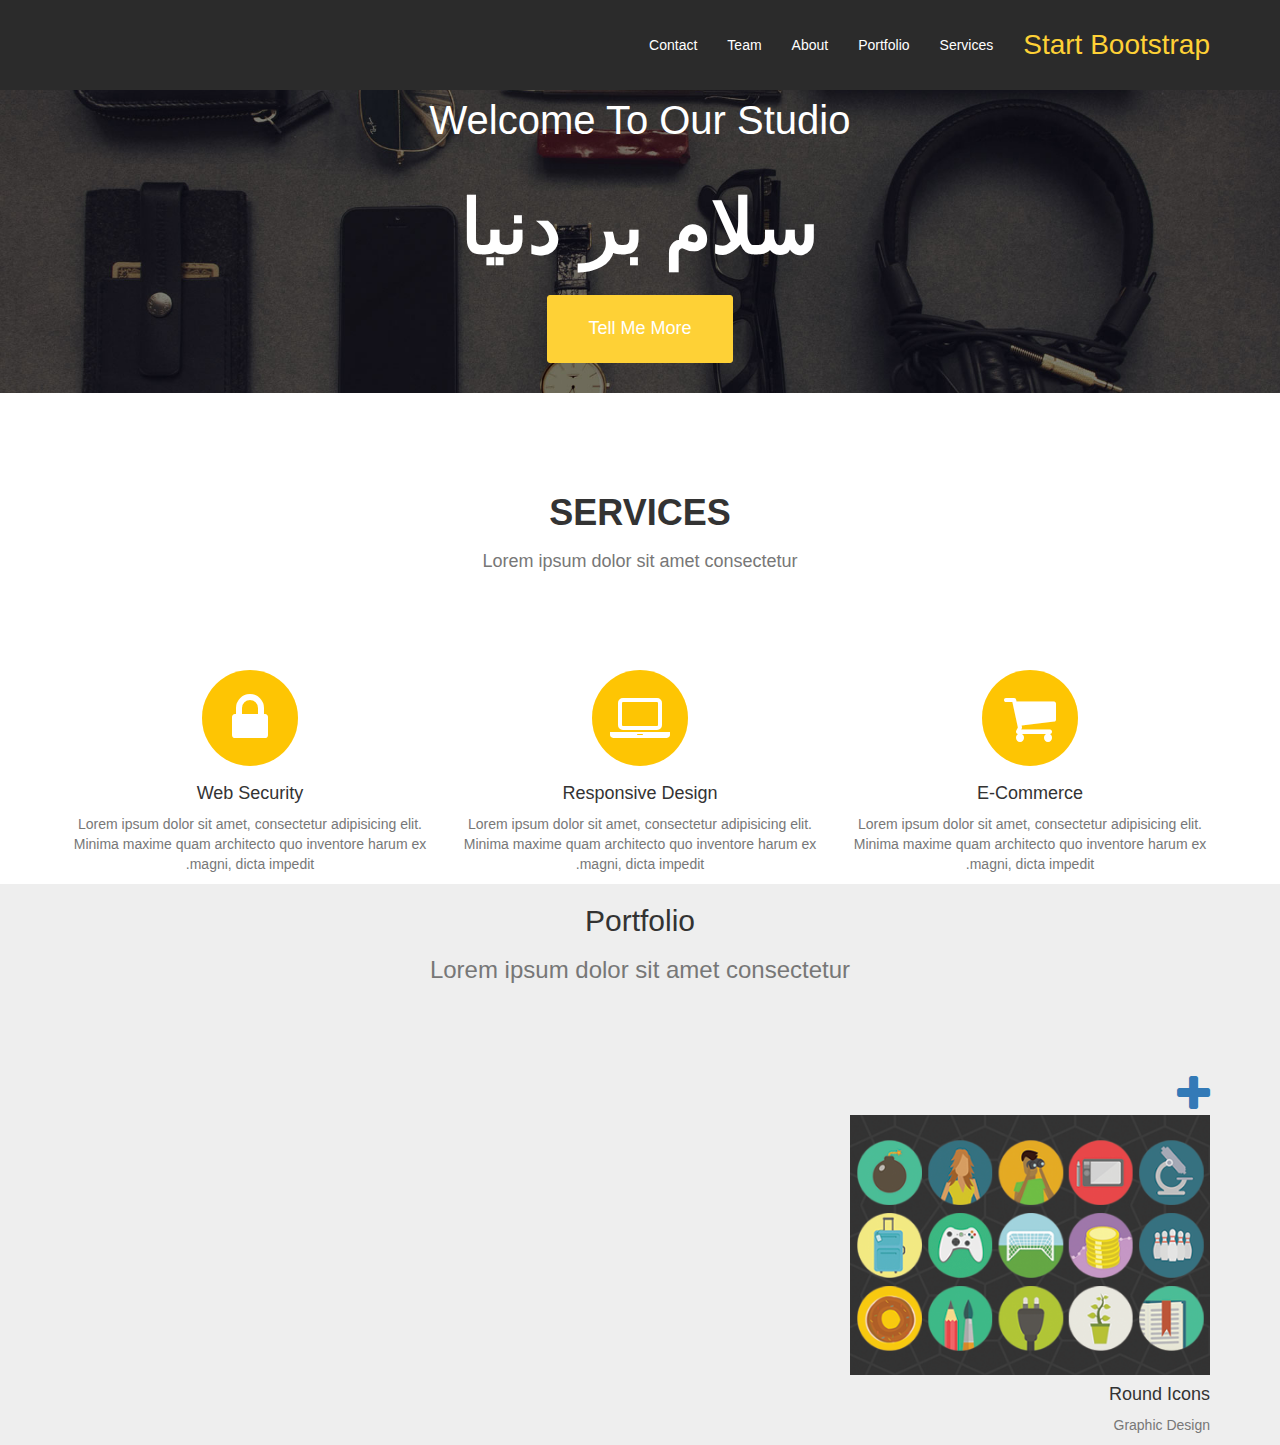
==== project1/index.html @ 4c7b7416 "last commit" ====
<!DOCTYPE html>
<html lang="fa" dir="rtl">
<head>
    <meta charset="utf-8">
    <meta http-equiv="X-UA-Compatible" content="IE=edge">
    <meta name="viewport" content="width=device-width, initial-scale=1">
    <!-- The above 3 meta tags *must* come first in the head; any other head content must come *after* these tags -->
    <title>agency</title>

    <!-- Bootstrap -->
    <link href="css/bootstrap.min.css" rel="stylesheet">
    <link href="css/bootstrap-rtl.css" rel="stylesheet">

    <!--icon-->
    <link href="vendor/font-awesome-4.6.3/css/font-awesome.css" rel="stylesheet" type="text/css">
    <link href="style.css" rel="stylesheet">
    <!-- HTML5 shim and Respond.js for IE8 support of HTML5 elements and media queries -->
    <!-- WARNING: Respond.js doesn't work if you view the page via file:// -->
    <!--[if lt IE 9]>
    <script src="https://oss.maxcdn.com/html5shiv/3.7.2/html5shiv.min.js"></script>
    <script src="https://oss.maxcdn.com/respond/1.4.2/respond.min.js"></script>
    <![endif]-->
</head>
<body id="page-top" class="index">
<!--navigation-->
<nav id="main-nav" class="navbar navbar-default  navbar-custum navbar-fixed-top ">
    <div class="container">
        <!-- Brand and toggle get grouped for better mobile display -->
        <div class="navbar-header page-scroll">
            <button type="button" class="navbar-toggle collapsed" data-toggle="collapse"
                    data-target="#bs-example-navbar-collapse-1" aria-expanded="false">
                <span class="sr-only">Toggle navigation</span>
                Menu <i class="fa fa-bars"></i>
            </button>
            <a class="navbar-brand page-scroll" href="#">Start Bootstrap</a>
        </div>

        <!-- Collect the nav links, forms, and other content for toggling -->
        <div class="collapse navbar-collapse" id="bs-example-navbar-collapse-1">
            <ul class="nav navbar-nav  ">
                <li class="hidden">
                    <a href="#page-top"></a>
                </li>

                <li>
                    <a class="page-scroll" href="#services">Services</a>
                </li>
                <li>
                    <a class="page-scroll" href="#portfolio">Portfolio</a>
                </li>
                <li>
                    <a class="page-scroll" href="#about">About</a>
                </li>
                <li>
                    <a class="page-scroll" href="#team">Team</a>
                </li>
                <li>
                    <a class="page-scroll" href="#contact">Contact</a>
                </li>

            </ul>


        </div><!-- /.navbar-collapse -->
    </div><!-- /.container-fluid -->
</nav>
<!--header-->
<header>
    <div class="container">
        <div class="intro-text">
            <div class="intro-lead-in">Welcome To Our Studio</div>
            <div class="intro-heading">سلام بر دنیا</div>
            <a href="#services" class="page-scroll btn btn-xl">Tell Me More</a>
        </div>
    </div>
</header>
<!-- services sections-->
<section id="services">
    <div class="container">
        <div class="row">
            <div class="col-lg-12 col-md-12 col-sm-12 col-xs-12 text-center">
                <h1 class="section-heaading">Services</h1>
                <h4 class="section-subheading text-muted">Lorem ipsum dolor sit amet consectetur</h4>
            </div>
        </div><!--rrow-->
        <div class="row text-center">
            <div class="col-lg-4 col-md-4 col-sm-12 col-xs-12"> <span class="fa-stack fa-4x">
                        <i class="fa fa-circle fa-stack-2x text-primary"></i>
                        <i class="fa fa-shopping-cart fa-stack-1x fa-inverse"></i>
                    </span>
                <h4 class="service-heading">E-Commerce</h4>
                <p class="text-muted">Lorem ipsum dolor sit amet, consectetur adipisicing elit. Minima maxime quam architecto quo inventore harum ex magni, dicta impedit.</p>
            </div>
            <div class="col-lg-4 col-md-4 col-sm-12 col-xs-12">
                <span class="fa-stack fa-4x">
                    <i class="fa fa-circle fa-stack-2x text-primary"></i>
                    <i class="fa fa-laptop fa-stack-1x fa-inverse"></i>
                </span>
                <h4 class="service-heading">Responsive Design</h4>
                <p class="text-muted">Lorem ipsum dolor sit amet, consectetur adipisicing elit. Minima maxime quam architecto quo inventore harum ex magni, dicta impedit.</p>
            </div>
            <div class="col-lg-4 col-md-4 col-sm-12 col-xs-12">
                <span class="fa-stack fa-4x">
                    <i class="fa fa-circle fa-stack-2x text-primary"></i>
                    <i class="fa fa-lock  fa-stack-1x fa-inverse"></i>
                </span>
                <h4 class="service-heading">Web Security</h4>
                <p class="text-muted">Lorem ipsum dolor sit amet, consectetur adipisicing elit. Minima maxime quam architecto quo inventore harum ex magni, dicta impedit.</p>
            </div>
        </div>
        </div>
        </div>
    </div>
</section>
<!--Portfolio Grid Section-->
<section id="portfolio" class="bg-light-gray">
    <div class="container">
        <div class="row" >
            <div class="col-lg-12 text-center">
                <h2 class="section-heading">Portfolio</h2>
                <h3 class="section-subheading text-muted">Lorem ipsum dolor sit amet consectetur</h3>
            </div>
        </div>
        <div class="row">
            <div class="col-lg-4 col-md-4  col-sm-6 portfolio-item">
                <a href="#portfolioModal1" class="portfolio-link" data-toggle="modal">
                    <div class="portfolio-hover">
                        <div class="portfolio-hover-content">
                            <i class="fa fa-plus fa-3x"></i>
                        </div>
                    </div>
                    <img src="images/portfolio/roundicons.png" class="img-responsive" alt="">
                </a>
                <div class="portfolio-caption">
                    <h4>Round Icons</h4>
                    <p class="text-muted">Graphic Design</p>
                </div>
            </div>
            <div class="col-lg-4 col-md-4"></div>
            <div class="col-lg-4 col-md-4"></div>
        </div>
    </div>
</section>
<!-- jQuery (necessary for Bootstrap's JavaScript plugins) -->
<script src="js/jquery-1.11.1.min.js"></script>
<!-- Include all compiled plugins (below), or include individual files as needed -->
<script src="js/bootstrap.min.js"></script>
</body>
</html>
---- project1/style.css ----
body{

    color: #333;
    background-color: #fff;
    overflow-x: hidden;
}
header{
    text-align: center;
color: white;
    background-image: url("images/header-bg.jpg");
    background-repeat: no-repeat;
    background-attachment: scroll;
    background-position: center center;
    text-align: center;

    background-size: cover;
}
header .intro-text .intro-heading {
    font-family: Montserrat,"Helvetica Neue",Helvetica,Arial,sans-serif;
    text-transform: uppercase;
    font-weight: 700;
    font-size: 75px;
    line-height: 75px;
   margin-top: 50px;
}
.container {
    padding-right: 15px;
    padding-left: 15px;
    margin-right: auto;
    margin-left: auto;
}
.navbar-custum {

   background-color: #2b2b2b ;
    padding: 20px 0;
    transition: padding .3s;
    border: none;

}
.intro-lead-in{
    font-size: 40px;
    line-height:40px !important;
    margin-top: 100px;
}
.navbar-brand{
    border-color: transparent;
    box-sizing: border-box;
    color: rgb(254, 209, 54)!important ;
    font-size: 28px;
    height: 50px;
    line-height: 20px;
    margin-right: 15px;
    outline-color: rgb(254, 209, 54) !important;
    padding: 15px;
text-decoration: none;
text-decoration-color:  rgb(254, 209, 54)!important;}
.navbar-default .navbar-nav  li  a {
    color: white;
}
.btn-xl:hover{
    color: #fff !important;
    background-color: #fec503 !important;
    border-color: #f6bf01;
}
.btn-xl {
    color: #fff;
    background-color: #fed136;
    border-color: #fed136;
    border-radius: 3px;
    font-size: 18px;
    padding:20px 40px;
    margin-top: 30px;
    margin-bottom: 30px;
}
.navbar-default .navbar-nav  li  :hover{
    color:  #fec503 !important;
}
.section-heaading{
    margin-top: 100px;
    margin-bottom: 20px;
    text-transform: uppercase;
    font-weight: bold;
}
.section-subheading{
    margin-bottom:90px;

}
.text-primary {
    color:  #fec503 !important; ;
}
/*portofilo*/
.bg-light-gray {
    background-color: #eeeeee;
}
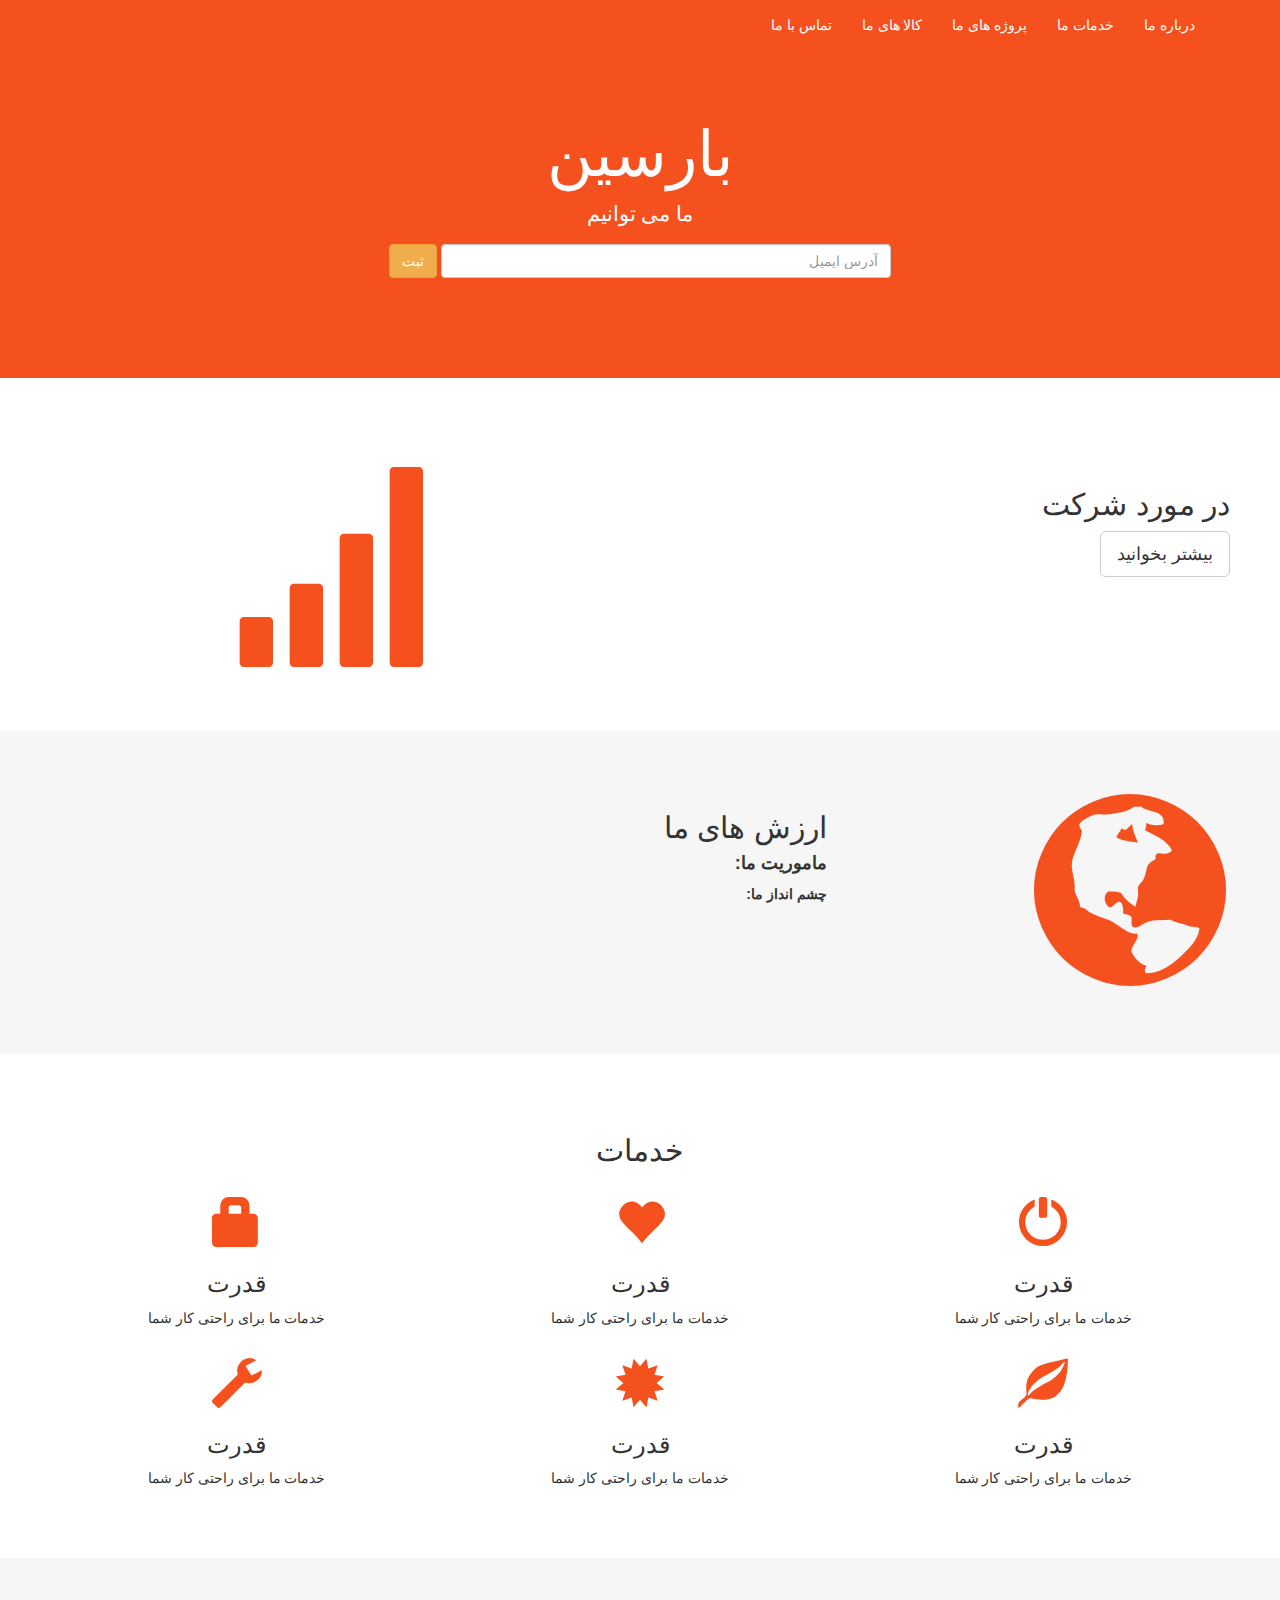
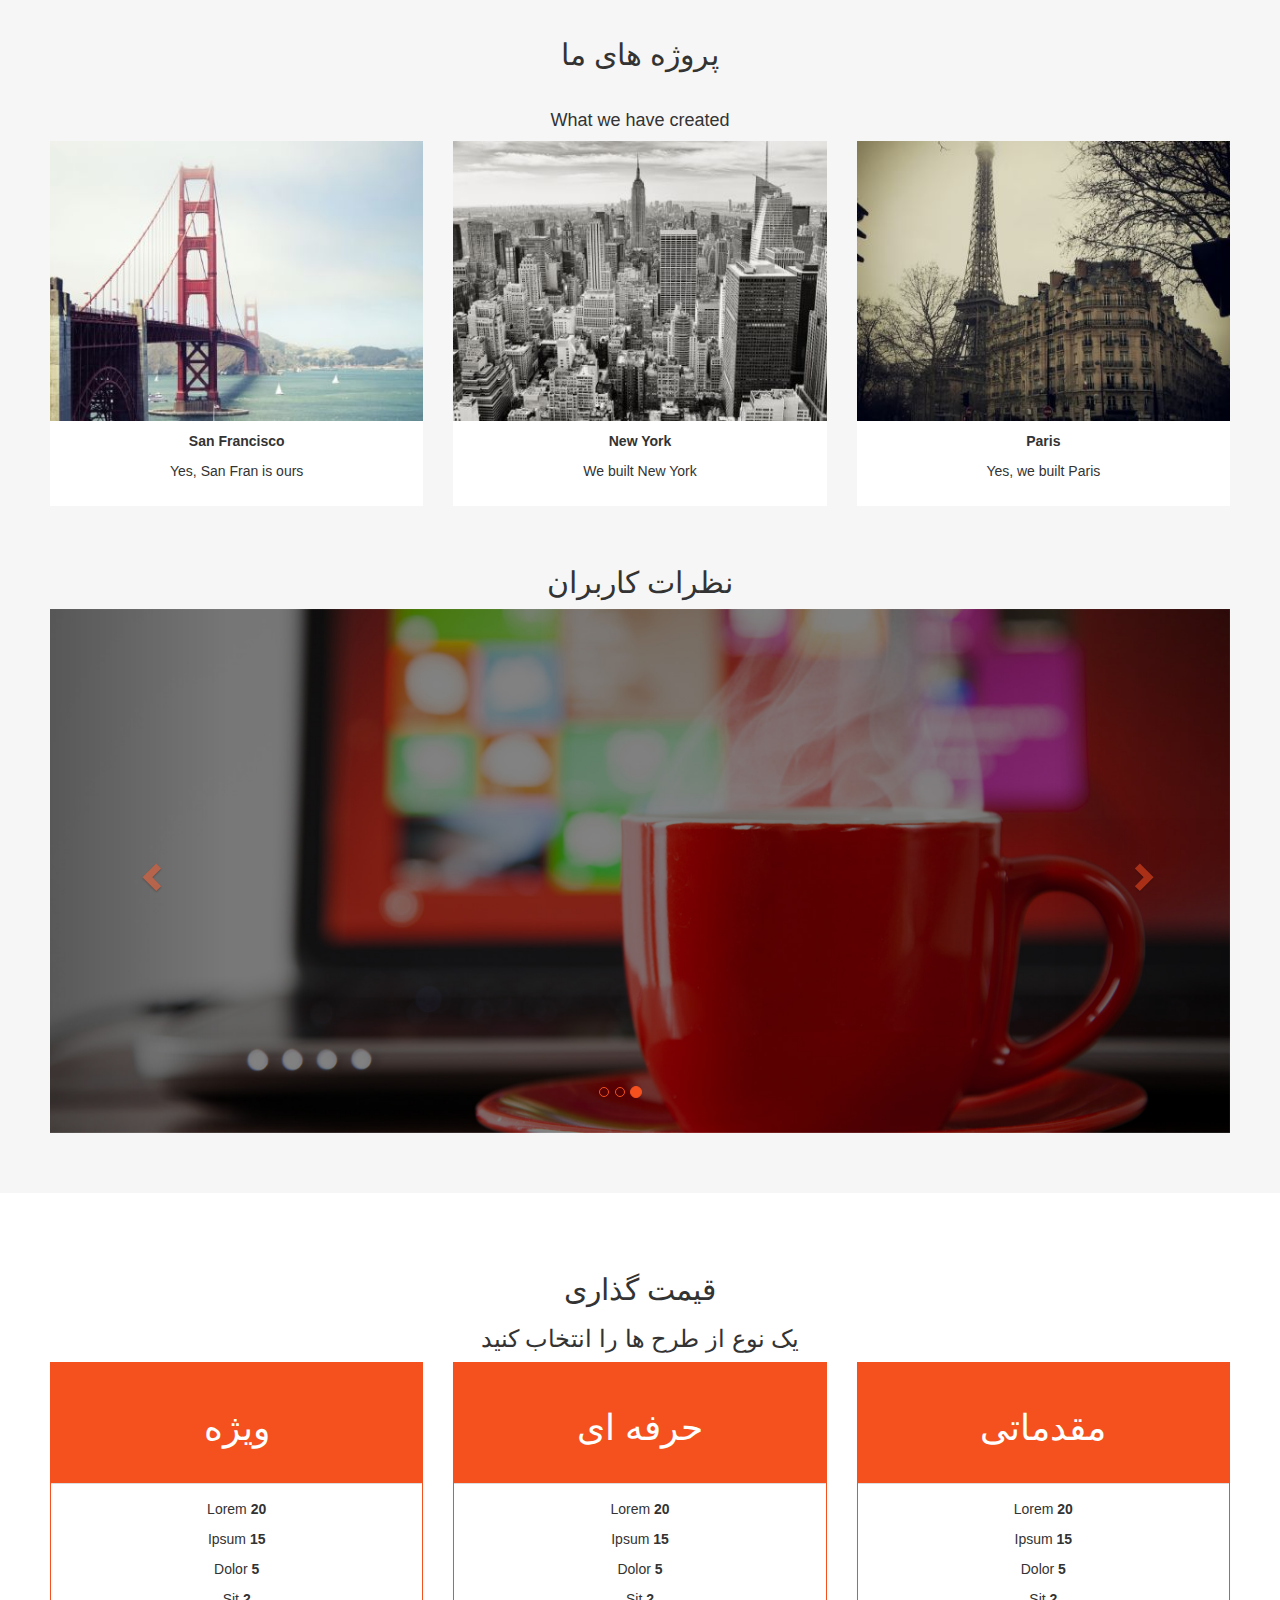
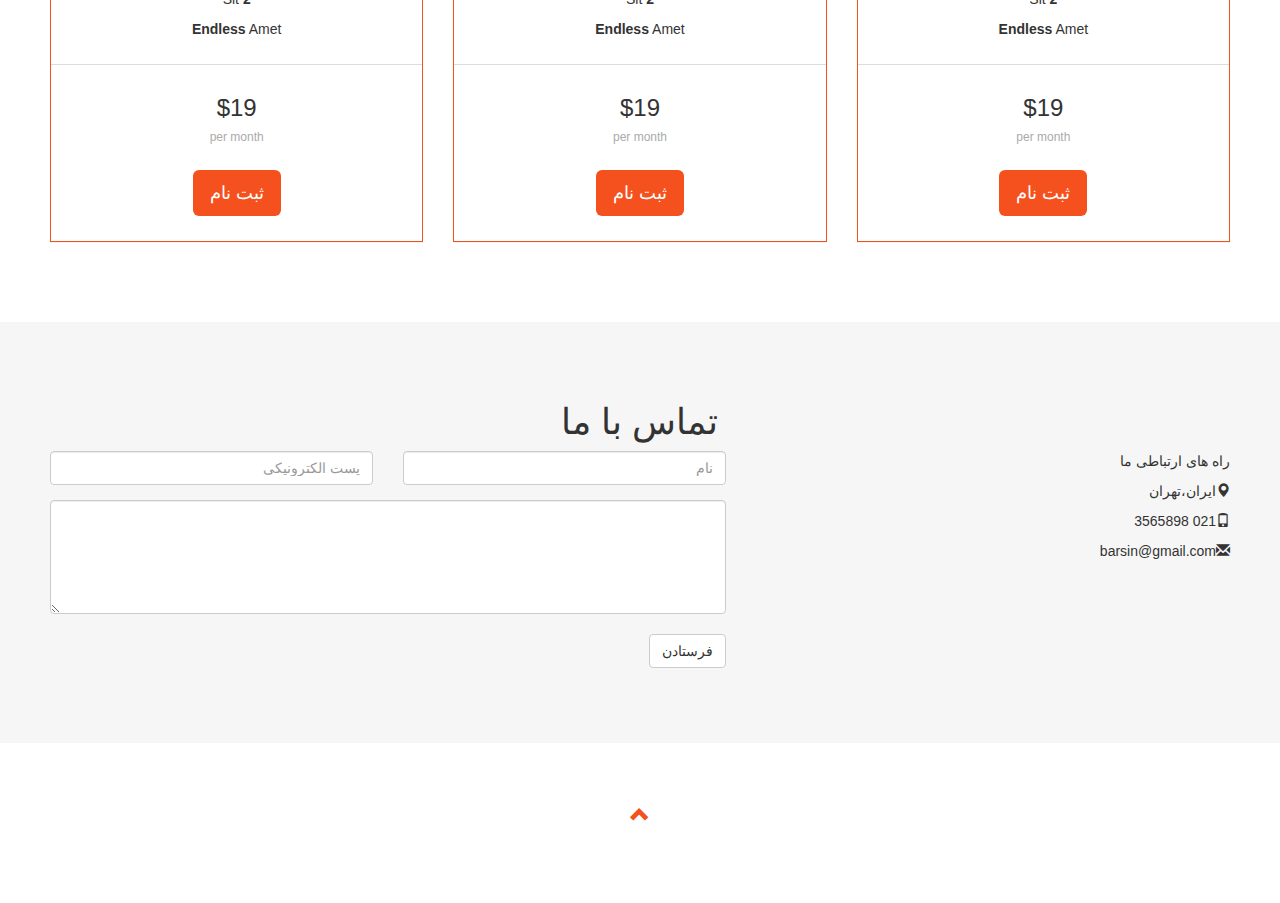
==== commit 7d77e6a5: "last commit" ====
--- a/project1/index.html
+++ b/project1/index.html
@@ -1,149 +1,315 @@
 <!DOCTYPE html>
-<html lang="fa" dir="rtl">
+<html lang="en">
 <head>
     <meta charset="utf-8">
     <meta http-equiv="X-UA-Compatible" content="IE=edge">
     <meta name="viewport" content="width=device-width, initial-scale=1">
     <!-- The above 3 meta tags *must* come first in the head; any other head content must come *after* these tags -->
-    <title>agency</title>
+    <title>Bootstrap 101 Template</title>
 
     <!-- Bootstrap -->
     <link href="css/bootstrap.min.css" rel="stylesheet">
+    <link href="style.css" rel="stylesheet">
     <link href="css/bootstrap-rtl.css" rel="stylesheet">
-
-    <!--icon-->
-    <link href="vendor/font-awesome-4.6.3/css/font-awesome.css" rel="stylesheet" type="text/css">
-    <link href="style.css" rel="stylesheet">
+    <link href="font-awesome-4.6.3/css/font-awesome.min.css" rel="stylesheet">
     <!-- HTML5 shim and Respond.js for IE8 support of HTML5 elements and media queries -->
     <!-- WARNING: Respond.js doesn't work if you view the page via file:// -->
     <!--[if lt IE 9]>
-    <script src="https://oss.maxcdn.com/html5shiv/3.7.2/html5shiv.min.js"></script>
+    <script src="https://oss.maxcdn.com/html5shiv/3.7.3/html5shiv.min.js"></script>
     <script src="https://oss.maxcdn.com/respond/1.4.2/respond.min.js"></script>
     <![endif]-->
 </head>
-<body id="page-top" class="index">
-<!--navigation-->
-<nav id="main-nav" class="navbar navbar-default  navbar-custum navbar-fixed-top ">
+<body id="myPage" data-spy="scroll" data-target=".navbar" data-offset="60">
+
+<nav class="navbar navbar-default navbar-fixed-top">
     <div class="container">
-        <!-- Brand and toggle get grouped for better mobile display -->
-        <div class="navbar-header page-scroll">
-            <button type="button" class="navbar-toggle collapsed" data-toggle="collapse"
-                    data-target="#bs-example-navbar-collapse-1" aria-expanded="false">
-                <span class="sr-only">Toggle navigation</span>
-                Menu <i class="fa fa-bars"></i>
+        <div class="navbar-header">
+            <button type="button" class="navbar-toggle" data-toggle="collapse" data-target="#mynavbar">
+                <span class="icon-bar"></span>
+                <span class="icon-bar"></span>
+                <span class="icon-bar"></span>
             </button>
-            <a class="navbar-brand page-scroll" href="#">Start Bootstrap</a>
-        </div>
-
-        <!-- Collect the nav links, forms, and other content for toggling -->
-        <div class="collapse navbar-collapse" id="bs-example-navbar-collapse-1">
-            <ul class="nav navbar-nav  ">
-                <li class="hidden">
-                    <a href="#page-top"></a>
-                </li>
-
-                <li>
-                    <a class="page-scroll" href="#services">Services</a>
-                </li>
-                <li>
-                    <a class="page-scroll" href="#portfolio">Portfolio</a>
-                </li>
-                <li>
-                    <a class="page-scroll" href="#about">About</a>
-                </li>
-                <li>
-                    <a class="page-scroll" href="#team">Team</a>
-                </li>
-                <li>
-                    <a class="page-scroll" href="#contact">Contact</a>
-                </li>
-
+        </div>
+        <div class="collapse navbar-collapse" id="mynavbar" >
+            <ul class=" nav navbar-nav navbar-left ">
+                <li ><a href="#about">درباره ما</a></li>
+
+                <li><a href="#services">خدمات ما</a></li>
+                <li><a href="#projects">پروژه های ما</a></li>
+                <li><a href="#pricing"> کالا های ما</a></li>
+                <li><a href="#contact">تماس با ما</a></li>
             </ul>
-
-
-        </div><!-- /.navbar-collapse -->
-    </div><!-- /.container-fluid -->
+        </div>
+    </div>
 </nav>
-<!--header-->
-<header>
-    <div class="container">
-        <div class="intro-text">
-            <div class="intro-lead-in">Welcome To Our Studio</div>
-            <div class="intro-heading">سلام بر دنیا</div>
-            <a href="#services" class="page-scroll btn btn-xl">Tell Me More</a>
-        </div>
-    </div>
-</header>
-<!-- services sections-->
-<section id="services">
-    <div class="container">
-        <div class="row">
-            <div class="col-lg-12 col-md-12 col-sm-12 col-xs-12 text-center">
-                <h1 class="section-heaading">Services</h1>
-                <h4 class="section-subheading text-muted">Lorem ipsum dolor sit amet consectetur</h4>
-            </div>
-        </div><!--rrow-->
-        <div class="row text-center">
-            <div class="col-lg-4 col-md-4 col-sm-12 col-xs-12"> <span class="fa-stack fa-4x">
-                        <i class="fa fa-circle fa-stack-2x text-primary"></i>
-                        <i class="fa fa-shopping-cart fa-stack-1x fa-inverse"></i>
-                    </span>
-                <h4 class="service-heading">E-Commerce</h4>
-                <p class="text-muted">Lorem ipsum dolor sit amet, consectetur adipisicing elit. Minima maxime quam architecto quo inventore harum ex magni, dicta impedit.</p>
-            </div>
-            <div class="col-lg-4 col-md-4 col-sm-12 col-xs-12">
-                <span class="fa-stack fa-4x">
-                    <i class="fa fa-circle fa-stack-2x text-primary"></i>
-                    <i class="fa fa-laptop fa-stack-1x fa-inverse"></i>
-                </span>
-                <h4 class="service-heading">Responsive Design</h4>
-                <p class="text-muted">Lorem ipsum dolor sit amet, consectetur adipisicing elit. Minima maxime quam architecto quo inventore harum ex magni, dicta impedit.</p>
-            </div>
-            <div class="col-lg-4 col-md-4 col-sm-12 col-xs-12">
-                <span class="fa-stack fa-4x">
-                    <i class="fa fa-circle fa-stack-2x text-primary"></i>
-                    <i class="fa fa-lock  fa-stack-1x fa-inverse"></i>
-                </span>
-                <h4 class="service-heading">Web Security</h4>
-                <p class="text-muted">Lorem ipsum dolor sit amet, consectetur adipisicing elit. Minima maxime quam architecto quo inventore harum ex magni, dicta impedit.</p>
-            </div>
-        </div>
-        </div>
-        </div>
-    </div>
-</section>
-<!--Portfolio Grid Section-->
-<section id="portfolio" class="bg-light-gray">
-    <div class="container">
-        <div class="row" >
-            <div class="col-lg-12 text-center">
-                <h2 class="section-heading">Portfolio</h2>
-                <h3 class="section-subheading text-muted">Lorem ipsum dolor sit amet consectetur</h3>
-            </div>
-        </div>
-        <div class="row">
-            <div class="col-lg-4 col-md-4  col-sm-6 portfolio-item">
-                <a href="#portfolioModal1" class="portfolio-link" data-toggle="modal">
-                    <div class="portfolio-hover">
-                        <div class="portfolio-hover-content">
-                            <i class="fa fa-plus fa-3x"></i>
-                        </div>
+
+
+
+
+
+
+
+
+<div class="jumbotron text-center">
+    <h1>بارسین</h1>
+    <p>ما می توانیم</p>
+    <div class="form-inline">
+        <input type="email" class="form-control" placeholder="آدرس ایمیل" size="50">
+        <button type="button" class="btn btn-warning">ثبت</button>
+    </div>
+</div>
+
+<div id="about" class="container-fluid">
+    <div class="row">
+        <div class="col-sm-8">
+            <h2>در مورد شرکت</h2>
+
+            <button class="btn btn-default btn-lg">بیشتر بخوانید</button>
+        </div>
+        <div class="col-sm-4">
+            <span class="glyphicon glyphicon-signal logo"></span>
+        </div>
+    </div>
+</div>
+
+
+<div class="container-fluid conflu">
+   <div class="row">
+       <div class="col-sm-4">
+           <span  class=" glyphicon glyphicon-globe logo"></span>
+       </div>
+       <div class="col-sm-8">
+           <h2>ارزش های ما</h2>
+           <h4><strong>ماموریت ما:</strong></h4>
+           <p><strong>چشم انداز ما:</strong>
+       </div>
+   </div>
+</div>
+
+<div id="services" class="container-fluid text-center ">
+    <h2>خدمات</h2>
+    <br>
+    <div class="row serv">
+        <div class="col-sm-4">
+<span class="glyphicon glyphicon-off logo-small"></span>
+            <h3>قدرت</h3>
+            <p>خدمات ما برای راحتی کار شما</p>
+        </div>
+        <div class="col-sm-4">
+            <span class="glyphicon glyphicon-heart logo-small"></span>
+            <h3>قدرت</h3>
+            <p>خدمات ما برای راحتی کار شما</p>
+        </div>
+        <div class="col-sm-4">
+            <span class="glyphicon glyphicon-lock logo-small"></span>
+            <h3>قدرت</h3>
+            <p>خدمات ما برای راحتی کار شما</p>
+        </div>
+    </div>
+    <div class="row">
+        <div class="col-sm-4">
+            <span class="glyphicon glyphicon-leaf logo-small"></span>
+            <h3>قدرت</h3>
+            <p>خدمات ما برای راحتی کار شما</p>
+        </div>
+        <div class="col-sm-4">
+            <span class="glyphicon glyphicon-certificate logo-small"></span>
+            <h3>قدرت</h3>
+            <p>خدمات ما برای راحتی کار شما</p>
+        </div>
+        <div class="col-sm-4">
+            <span class="glyphicon glyphicon-wrench logo-small"></span>
+            <h3>قدرت</h3>
+            <p>خدمات ما برای راحتی کار شما</p>
+        </div>
+    </div>
+</div>
+    <!--Portfolio-->
+<div id="projects" class="container-fluid text-center conflu">
+    <h2>پروژه های ما</h2><br>
+    <h4>What we have created</h4>
+    <div class="row text-center">
+        <div class="col-sm-4">
+            <div class="thumbnail">
+                <img src="img/paris.jpg" alt="Paris" width="400" height="300">
+                <p><strong>Paris</strong></p>
+                <p>Yes, we built Paris</p>
+            </div>
+        </div>
+        <div class="col-sm-4">
+            <div class="thumbnail">
+                <img src="img/newyork.jpg" alt="New York" width="400" height="300">
+                <p><strong>New York</strong></p>
+                <p>We built New York</p>
+            </div>
+        </div>
+        <div class="col-sm-4">
+            <div class="thumbnail">
+                <img src="img/sanfran.jpg" alt="San Francisco" width="400" height="300">
+                <p><strong>San Francisco</strong></p>
+                <p>Yes, San Fran is ours</p>
+            </div>
+        </div>
+    </div><br>
+
+    <!--Portfolio-->
+
+    <!--Carousel-->
+
+
+    <h2> نظرات کاربران</h2>
+    <div id="carousel-example-generic" class="carousel slide text-center" data-ride="carousel">
+        <!-- Indicators -->
+        <ol class="carousel-indicators">
+            <li data-target="#carousel-example-generic" data-slide-to="0" class="active"></li>
+            <li data-target="#carousel-example-generic" data-slide-to="1"></li>
+            <li data-target="#carousel-example-generic" data-slide-to="2"></li>
+        </ol>
+
+        <!-- Wrapper for slides -->
+        <div class="carousel-inner" role="listbox">
+            <div class="item active">
+                <img src="img/slide-1.jpg" alt="...">
+                <div class="carousel-caption">
+                </div>
+            </div>
+            <div class="item">
+                <img src="img/slide-2.jpg" alt="...">
+                <div class="carousel-caption">
+                </div>
+            </div>
+
+            <div class="item">
+                <img src="img/slide-3.jpg" alt="...">
+                <div class="carousel-caption">
+                </div>
+            </div>
+
+        </div>
+
+        <!-- Controls -->
+        <a class="left carousel-control" href="#carousel-example-generic" role="button" data-slide="prev">
+            <span class="glyphicon glyphicon-chevron-left" aria-hidden="true"></span>
+            <span class="sr-only">Previous</span>
+        </a>
+        <a class="right carousel-control" href="#carousel-example-generic" role="button" data-slide="next">
+            <span class="glyphicon glyphicon-chevron-right" aria-hidden="true"></span>
+            <span class="sr-only">Next</span>
+        </a>
+    </div>
+</div>
+    <!--Carousel-->
+<!--Pricing-->
+<div id="pricing" class="container-fluid">
+   <div class="text-center">
+       <h2>قیمت گذاری</h2>
+       <h3>یک نوع از طرح ها را انتخاب کنید</h3>
+   </div>
+
+    <div class="row">
+        <div class="col-sm-4">
+            <div class="panel panel-default text-center">
+                <div class="panel-heading"><h1>مقدماتی</h1></div>
+                <div class="panel-body">
+                    <p><strong>20</strong> Lorem</p>
+                    <p><strong>15</strong> Ipsum</p>
+                    <p><strong>5</strong> Dolor</p>
+                    <p><strong>2</strong> Sit</p>
+                    <p><strong>Endless</strong> Amet</p>
+                </div>
+                <div class="panel-footer">
+                    <h3>$19</h3>
+                    <h4>per month</h4>
+                    <button class="btn  btn-lg">ثبت نام</button>
+                </div>
+            </div>
+            </div>
+
+
+        <div class="col-sm-4">
+            <div class="panel panel-default text-center">
+                <div class="panel-heading"><h1>حرفه ای</h1>
                     </div>
-                    <img src="images/portfolio/roundicons.png" class="img-responsive" alt="">
-                </a>
-                <div class="portfolio-caption">
-                    <h4>Round Icons</h4>
-                    <p class="text-muted">Graphic Design</p>
-                </div>
-            </div>
-            <div class="col-lg-4 col-md-4"></div>
-            <div class="col-lg-4 col-md-4"></div>
-        </div>
-    </div>
-</section>
+                <div class="panel-body">
+                    <p><strong>20</strong> Lorem</p>
+                    <p><strong>15</strong> Ipsum</p>
+                    <p><strong>5</strong> Dolor</p>
+                    <p><strong>2</strong> Sit</p>
+                    <p><strong>Endless</strong> Amet</p>
+                </div>
+                <div class="panel-footer">
+                    <h3>$19</h3>
+                    <h4>per month</h4>
+                    <button class="btn  btn-lg">ثبت نام</button>
+                </div>
+            </div>
+        </div>
+        <div class="col-sm-4">
+            <div class="panel panel-default text-center">
+                <div class="panel-heading"><h1>ویژه</h1></div>
+                <div class="panel-body">
+                    <p><strong>20</strong> Lorem</p>
+                    <p><strong>15</strong> Ipsum</p>
+                    <p><strong>5</strong> Dolor</p>
+                    <p><strong>2</strong> Sit</p>
+                    <p><strong>Endless</strong> Amet</p>
+
+                </div>
+                <div class="panel-footer">
+                    <h3>$19</h3>
+                    <h4>per month</h4>
+                    <button class="btn btn-lg">ثبت نام</button>
+                </div>
+            </div>
+        </div>
+    </div>
+</div>
+
+<!--Pricing-->
+<!--contact-->
+<div id="contact" class="container-fluid conflu">
+    <div class="text-center"><h1>تماس با ما</h1></div>
+    <div class="row">
+        <div class="col-sm-5">
+<p>راه های ارتباطی ما</p>
+            <p><span class="glyphicon glyphicon-map-marker"></span>ایران،تهران </p>
+            <p><span class="glyphicon glyphicon-phone"></span>021 3565898 </p>
+
+            <p><span class="glyphicon glyphicon-envelope"></span>barsin@gmail.com</p>
+        </div>
+        <div class="col-sm-7">
+            <div class="row">
+            <div class="col-sm-6 form-group">
+                <input type="name" class="form-control" id="name" name="name" placeholder="نام" required>
+            </div>
+        <div class="col-sm-6 form-group">
+            <input type="email" class="form-control" id="email" placeholder="پست الکترونیکی" name="email" required>
+        </div>
+            </div>
+            <textarea class="form-control" id="comment" name="comment" placeholder="اینجا بنویسید"  rows="5"> </textarea><br>
+            <div class="row">
+                <div class="col-sm-12 form-group">
+                    <button class="btn btn-default">فرستادن</button>
+                </div>
+            </div>
+        </div>
+
+    </div>
+</div>
+<!--contact-->
+<!--map-->
+
+<!--map-->
+<div class="container-fluid footer text-center">
+    <a href="#myPage" title="برو بالا">
+    <span class="glyphicon glyphicon-chevron-up"></span>
+    </a>
+</div>
+
 <!-- jQuery (necessary for Bootstrap's JavaScript plugins) -->
-<script src="js/jquery-1.11.1.min.js"></script>
+<script src="js/jquery-3.1.1.min.js"></script>
 <!-- Include all compiled plugins (below), or include individual files as needed -->
 <script src="js/bootstrap.min.js"></script>
+
 </body>
 </html>--- a/project1/style.css
+++ b/project1/style.css
@@ -1,94 +1,127 @@
-body{
+.jumbotron{
+   background-color:  #f4511e;
+    color: #ffffff;
+    padding: 100px 25px;
+}
+.container-fluid{
 
-    color: #333;
-    background-color: #fff;
-    overflow-x: hidden;
+    padding: 60px 50px;
 }
-header{
-    text-align: center;
-color: white;
-    background-image: url("images/header-bg.jpg");
-    background-repeat: no-repeat;
-    background-attachment: scroll;
-    background-position: center center;
-    text-align: center;
-
-    background-size: cover;
+.conflu{
+    background-color:#f6f6f6!important;
 }
-header .intro-text .intro-heading {
-    font-family: Montserrat,"Helvetica Neue",Helvetica,Arial,sans-serif;
-    text-transform: uppercase;
-    font-weight: 700;
-    font-size: 75px;
-    line-height: 75px;
-   margin-top: 50px;
+.logo{
+   font-size:  200px;
+    color:  #f4511e;
 }
-.container {
-    padding-right: 15px;
-    padding-left: 15px;
-    margin-right: auto;
-    margin-left: auto;
-}
-.navbar-custum {
-
-   background-color: #2b2b2b ;
-    padding: 20px 0;
-    transition: padding .3s;
-    border: none;
+@media screen and (max-width: 768px){
+    .col-sm-4{
+        text-align: center;
+        margin: 25px 0;
+    }
 
 }
-.intro-lead-in{
-    font-size: 40px;
-    line-height:40px !important;
-    margin-top: 100px;
+.logo-small{
+    font-size: 50px;
+    color:  #f4511e;
 }
-.navbar-brand{
-    border-color: transparent;
-    box-sizing: border-box;
-    color: rgb(254, 209, 54)!important ;
-    font-size: 28px;
-    height: 50px;
-    line-height: 20px;
-    margin-right: 15px;
-    outline-color: rgb(254, 209, 54) !important;
-    padding: 15px;
-text-decoration: none;
-text-decoration-color:  rgb(254, 209, 54)!important;}
-.navbar-default .navbar-nav  li  a {
-    color: white;
+.serv{
+   padding-bottom: 20px;
 }
-.btn-xl:hover{
-    color: #fff !important;
-    background-color: #fec503 !important;
-    border-color: #f6bf01;
-}
-.btn-xl {
-    color: #fff;
-    background-color: #fed136;
-    border-color: #fed136;
-    border-radius: 3px;
-    font-size: 18px;
-    padding:20px 40px;
-    margin-top: 30px;
-    margin-bottom: 30px;
-}
-.navbar-default .navbar-nav  li  :hover{
-    color:  #fec503 !important;
-}
-.section-heaading{
-    margin-top: 100px;
-    margin-bottom: 20px;
-    text-transform: uppercase;
-    font-weight: bold;
-}
-.section-subheading{
-    margin-bottom:90px;
+.thumbnail{
+    padding: 0 0 15px 0;
+    border:none;
+    border-radius: 0;
+
 
 }
-.text-primary {
-    color:  #fec503 !important; ;
+.thumbnail img{
+    width: 100%;
+    height: 100%;
+    margin-bottom: 10px;
+
 }
-/*portofilo*/
-.bg-light-gray {
-    background-color: #eeeeee;
+.imgw{
+    width: 400px!important;
+    height: 300px!important;
 }
+
+.carousel-control.left, .carousel-control.right{
+    color:  #f4511e;
+
+}
+.carousel-indicators li{
+   border-color:  #f4511e;
+}
+.carousel-indicators li.active{
+  background-color:  #f4511e;
+}
+.panel{
+    border: 1px solid #f4511e;
+    border-radius:0;
+    transition: box-shadow 0.5s;
+}
+
+.panel:hover {
+    box-shadow: 5px 0px 40px rgba(0,0,0, .2);
+}
+
+
+
+
+
+.panel-heading{
+    background-color:  #f4511e!important;
+padding: 25px;
+    color: #ffffff!important;
+    border-bottom: 1px solid transparent;
+    border-top-left-radius: 0px;
+    border-top-right-radius: 0px;
+    border-bottom-left-radius: 0px;
+    border-bottom-right-radius: 0px;
+}
+.panel-footer{
+    background-color: #ffffff;
+}
+.panel-footer button{
+    background-color:  #f4511e!important;
+    color: #ffffff!important;
+    margin: 15px 0;
+}
+.panel-footer .btn:hover{
+    background-color:#fff !important;
+    color: #f4511e!important;
+    border: 1px solid #f4511e;
+}
+.panel-footer h4{
+    color: #aaa;
+    font-size: 12px;
+}
+.navbar{
+    background-color:#f4511e ;
+    margin-bottom: 0;
+    border:0;
+    border-radius: 0;
+    line-height: 1.42857143 !important;
+    z-index: 9999;
+}
+
+.navbar li a, .navbar  {
+    color: #fff !important;
+}
+.navbar-nav li a:hover, .navbar-nav li.active a{
+    background-color:#fff !important;
+    color: #f4511e!important;
+
+}
+.navbar-default .navbar-toggle {
+    border-color: transparent;
+    color: #fff !important;
+}
+.footer .glyphicon{
+
+    color: #f4511e!important;
+    font-size: 20px;
+    margin-bottom: 20px;
+
+}